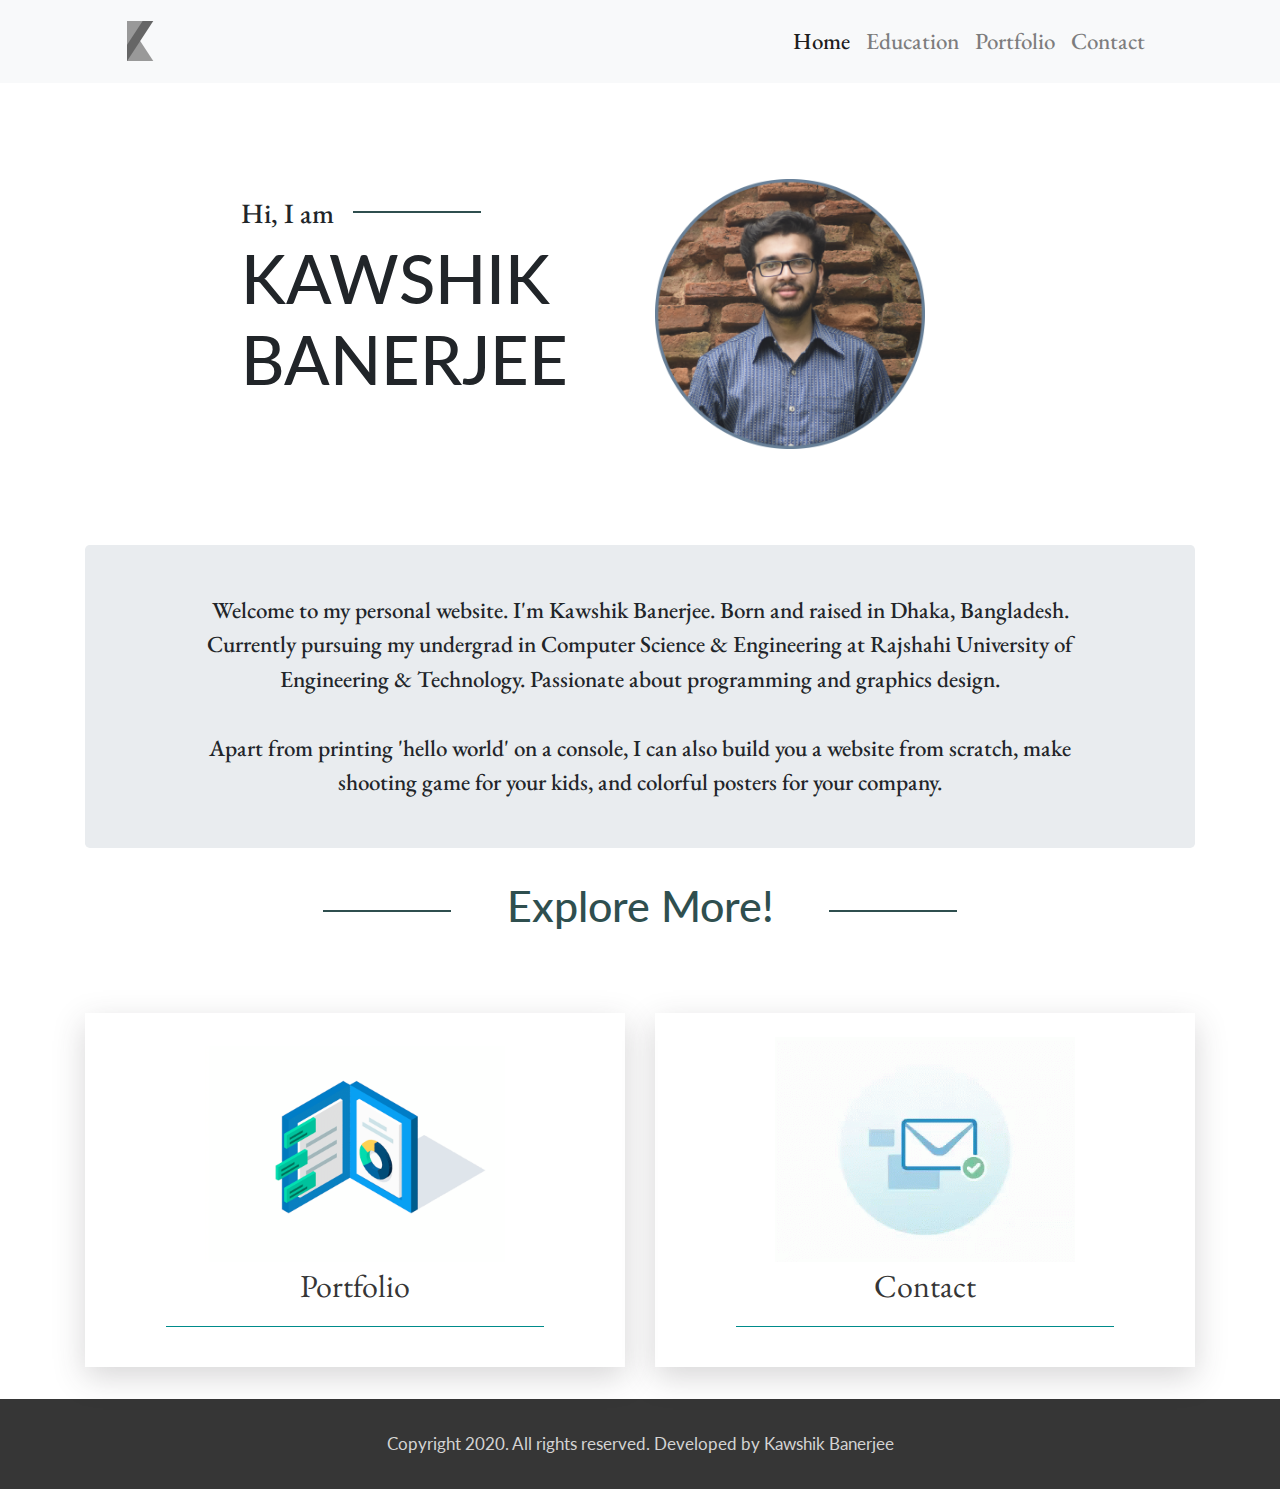
==== index.html @ 923f94b1 "update 2.0" ====
<!DOCTYPE html>
<html lang="en">
<head>
    <meta charset="UTF-8">
    <meta name="viewport" content="width=device-width, initial-scale=1.0">
    
    <!-- title -->
    <title>Kawshik Banerjee</title>
    <link rel="shortcut icon" href="./pic/brand.png" type="image/png">

    <!-- Bootstrap init -->
    <link rel="stylesheet" href="https://maxcdn.bootstrapcdn.com/bootstrap/4.5.2/css/bootstrap.min.css">
    <script src="https://ajax.googleapis.com/ajax/libs/jquery/3.5.1/jquery.min.js"></script>
    <script src="https://cdnjs.cloudflare.com/ajax/libs/popper.js/1.16.0/umd/popper.min.js"></script>
    <script src="https://maxcdn.bootstrapcdn.com/bootstrap/4.5.2/js/bootstrap.min.js"></script>

    <!-- css and responsive -->
    <link rel="stylesheet" href="./CSS/style.css">
    <link rel="stylesheet" href="./CSS/responsive.css"> 

    <!-- fonts -->
    <link rel="preconnect" href="https://fonts.gstatic.com">
    <link href="https://fonts.googleapis.com/css2?family=Lato:wght@700&display=swap" rel="stylesheet">
    <link href="https://fonts.googleapis.com/css2?family=EB+Garamond:ital,wght@0,400;0,500;1,600&display=swap" rel="stylesheet">
</head>
<body>
    <!-- header part -->
    <header class="header_area" id="navBar">
        <div class="main-menu">
            <nav class="navbar navbar-expand-lg navbar-light bg-light">
                <div class="container">
                    <img src="./pic/brand.png" alt="Logo" style="width:40px;">
                    <!-- <a class="navbar-brand" href="">KAWSHIK</a> -->

                    <button class="navbar-toggler" type="button" data-toggle="collapse" data-target="#navbarNavAltMarkup" 
                        aria-controls="navbarNavAltMarkup" aria-expanded="false" aria-label="Toggle navigation">
                        <span class="navbar-toggler-icon"></span>
                    </button>
                        
                    <div class="collapse navItems navbar-collapse justify-content-end" id="navbarNavAltMarkup">
                        <div class="navbar-nav">
                            <a class="nav-item nav-link active" href="index.html">Home </a>
                            <a class="nav-item nav-link" href="education.html">Education </a>
                            <a class="nav-item nav-link" href="portfolio.html">Portfolio </a>
                            <a class="nav-item nav-link" href="contact.html">Contact </a>
                        </div>
                    </div>
                </div>
            </nav>
        </div>
    </header>
    <!-- header end -->

    <main class="home-page">
        <!-- intro -->
        <section class="home-intro">
            <div class="container">
                <div class="row">
                    <div class="col-lg-6 col-md-12 home-title">
                        <h3 class="title-text">Hi, I am</h3>
                        <h1 class="title-text text-uppercase">Kawshik<br>Banerjee</h1>
                    </div>
                    <div class="col-lg-6 col-md-12 banner-image">
                        <img src="./pic/dp.png" alt="banner-image" class="img-fluid">
                    </div>
                </div>

                <div class="intro-text jumbotron">
                    Welcome to my personal website. I'm Kawshik Banerjee. 
                    Born and raised in Dhaka, Bangladesh. Currently pursuing 
                    my undergrad in Computer Science & Engineering at 
                    Rajshahi University of Engineering & Technology. Passionate 
                    about programming and graphics design.
                    <br><br>
                    Apart from printing 'hello world' on a console, I can also build you a website from scratch, make shooting game for your kids, and colorful posters for your company. 
                </div>
            </div>
        </section>
        <!-- intro end  -->

        <!-- explore more -->
        <div class="container text-center section-divider">
            <h3> Explore More! </h3>
        </div> <br> <br> <br>
        
        <div class="container">
        <div class="row justify-content-center" style="margin-top: -30px">
            <div class="col-md-6">
                <div class="text-center baksho">
                    <img src="./pic/portfolio.gif" alt=""> <br>
                    <a href="portfolio.html">Portfolio</a>
                    <hr>
                </div>
            </div> 

            <div class="col-md-6">
                <div class="text-center baksho">
                    <img src="./pic/mail2.gif" alt=""> <br>
                    <a href="contact.html">Contact</a>
                    <hr>
                </div>
            </div> 
        </div>
        </div>
        <!-- explore ends -->
    </main>
    
    <footer class="footer-area" id="footer-area">
        Copyright 2020. All rights reserved. Developed by Kawshik Banerjee
    </footer>
    
</body>
</html>
---- CSS/style.css ----
/* navbar */
.navbar-brand {
    padding: 0 2rem 0 0;
    font-family: 'Lato', sans-serif;
    font-size: 23px;
    text-transform: uppercase;
}

.navbar {
    padding: 1rem 7rem;
    background-color: whitesmoke;
}

.nav-edu {
    background-color: #caa17f;
}

.nav-edu a {
    color: #613221
}

.nav-edu a:hover {
    color: black
}

.navItems {
    font-family: 'EB Garamond', serif;
    font-weight:500;
    font-size: 23px;
}

.nav-edu .navbar-toggler-icon {
    background-image: url("data:image/svg+xml,%3csvg xmlns='http://www.w3.org/2000/svg' width='30' height='30' viewBox='0 0 30 30'%3e%3cpath stroke='rgba%28255, 255, 255, 0.5%29' stroke-linecap='round' stroke-miterlimit='10' stroke-width='2' d='M4 7h22M4 15h22M4 23h22'/%3e%3c/svg%3e");
}
/* navbar end */

/* homepage intro */
.home-page .home-intro .home-title {
    padding-top: 10%;
    padding-left: 15%;
}

.home-page .home-intro .home-title h3 {
    font-family: 'EB Garamond', serif;
}

.home-page .home-intro .home-title h3::after {
    content: " ";
    height: 2px;
    width: 10vw;
    background: darkslategrey;
    display: inline-block;
    margin-left: 5%;
    transform: translateY(-10px);
}

.home-page .home-intro .home-title h1 {
    font-size: 4.2rem;
    font-family: 'Lato', sans-serif;
}

.home-page .home-intro .banner-image > img {
    padding: 6rem 0; 
    width: 50%;
}

.home-page .home-intro .intro-text {
    font-family: 'EB Garamond', serif;
    text-align: center;
    font-size: 23px;
    font-weight: 500;
    padding: 3rem 7rem 3rem 7rem;
}
/* intro done */ 

/* home content */
.section-divider h3 {
    display: block;
    font-family: 'Lato', serif;
    /* font-family: 'EB Garamond', serif; */
    font-size: 2.7rem;
    /* text-transform: uppercase; */
    /* letter-spacing: 1px; */
    color: darkslategray;
}

.section-divider h3::after {
    content: " ";
    height: 2px;
    width: 10vw;
    background: darkslategrey;
    display: inline-block;
    margin-left: 4%;
    transform: translateY(-10px);
}

.section-divider h3::before {
    content: " ";
    height: 2px;
    width: 10vw;
    background: darkslategrey;
    display: inline-block;
    margin-right: 4%;
    transform: translateY(-10px);
}

.flex-container {
    display: flex;
    flex-direction: row;
    flex-wrap: wrap;
    align-items: center;
}

.baksho {
    background: #ffffff10;
    box-shadow: 0px 10px 30px rgba(57, 56, 61, 0.205);
    margin: 2rem 0rem;
    padding-top: 1.5rem;
    padding-bottom: 1.5rem;
}

.baksho a {
    font-family: 'EB Garamond', serif;
    font-size: 2rem;
    color: #363636;
}

.baksho img {
    width: 300px;
}

.baksho hr {
    width: 70%;
    border-color: darkcyan;
}

.baksho p {
    font-family: 'EB Garamond', serif;
    font-weight: 500;
    font-size: 1.4rem;
}
/* home content done */

/* edu starts */
.institute img {
    width: 100px;
}

.institute p {
    font-family: 'EB Garamond', serif;
    font-weight: 500;
    font-size: 2rem;
}

.institute text {
    font-family: 'EB Garamond', serif;
    font-size: 1.5rem;
}
/* edu ends */

/* contact starts */
.contact-me {
    font-family: 'EB Garamond', serif;
    font-size: 1.6rem;
    color: darkslategray;
    font-weight: 500;
}

.contact-me h2 {
    font-family: 'Lato', sans-serif;
    font-size: 2.2rem;
}

.fa:hover {
    opacity: 0.7;
}

.fa-whatsapp {
	color: #25D366;
    background-color: white;
}

.fa-envelope-o {
	color: #dd4b39;
    background: white;
}

.fa {
    margin-right: 10px;
}
/* contact ends */

/* footer */
.footer-area {
    background: #363636;
    padding: 2rem 0;
    font-family: 'Lato', sans-serif;
    font-size: 17px;
    color: lightgray;
    text-align: center;
}
/* footer done */
---- CSS/responsive.css ----
@media only screen and (max-width: 600px) {
    .home-page .home-intro .home-title h1 {
        font-size: 2rem;
        font-family: 'Lato', sans-serif;
    }

    .home-page .home-intro .banner-image > img {
        padding: 6rem 0; 
        width: 50%;
        margin: 0 4rem;
    }

    .home-page .home-intro .intro-text {
        font-family: 'EB Garamond', serif;
        text-align: center;
        font-size: 20px;
        font-weight: 500;
        padding: 2rem 1rem 2rem 1rem;
    }

    .section-divider h3 {
        display: block;
        font-family: 'Lato', serif;
        /* font-family: 'EB Garamond', serif; */
        font-size: 1.3rem;
        /* text-transform: uppercase; */
        /* letter-spacing: 1px; */
        color: darkslategray;
    }

    .section-divider h3::after {
        content: " ";
        height: 2px;
        width: 5vw;
        background: darkslategrey;
        display: inline-block;
        margin-left: 4%;
        transform: translateY(-10px);
    }
    
    .section-divider h3::before {
        content: " ";
        height: 2px;
        width: 5vw;
        background: darkslategrey;
        display: inline-block;
        margin-right: 4%;
        transform: translateY(-10px);
    }
    
    .baksho {
        background: #ffffff10;
        box-shadow: 0px 5px 15px rgba(57, 56, 61, 0.205);
        /* margin: 1rem 0rem; */
        padding-top: 1rem;
        padding-bottom: 1rem;
        /* width: 70%; */
    }
    
    .baksho a {
        font-family: 'EB Garamond', serif;
        font-size: 1.7rem;
        color: #363636;
    }
    
    .baksho img {
        width: 50%;
    }

    .baksho p {
        font-size: 1.3rem;
    }
    
    .baksho hr {
        width: 70%;
        border-color: darkcyan;
    }

    .institute text {
        font-size: 1.3rem;
    }

    .contact-me {
        font-size: 1.3rem;
        text-align: center;
    }

    .footer-area {
        background: #363636;
        padding: 2rem 1rem;
        font-family: 'Lato', sans-serif;
        font-size: 14px;
        color: lightgray;
        text-align: center;
    }

}

@media only screen and (max-width: 1224px) {
    .navbar-brand {
        padding: 0 2rem 0 0;
        font-family: 'Lato', sans-serif;
        font-size: 23px;
        text-transform: uppercase;
    }

    .home-page .home-intro .banner-image > img {
        padding: 6rem 0; 
        width: 50%;
        margin: 0 4rem;
    }

    .home-page .home-intro .intro-text {
        font-family: 'EB Garamond', serif;
        text-align: center;
        font-size: 22px;
        font-weight: 500;
        padding: 2rem 1rem 2rem 1rem;
    }

    .fa {
        padding: 5px;
        width: 40px;
        height: 40px;
        text-align: center;
        text-decoration: none;
        margin: 2px 3px;
        border-radius: 50%;
    }

}
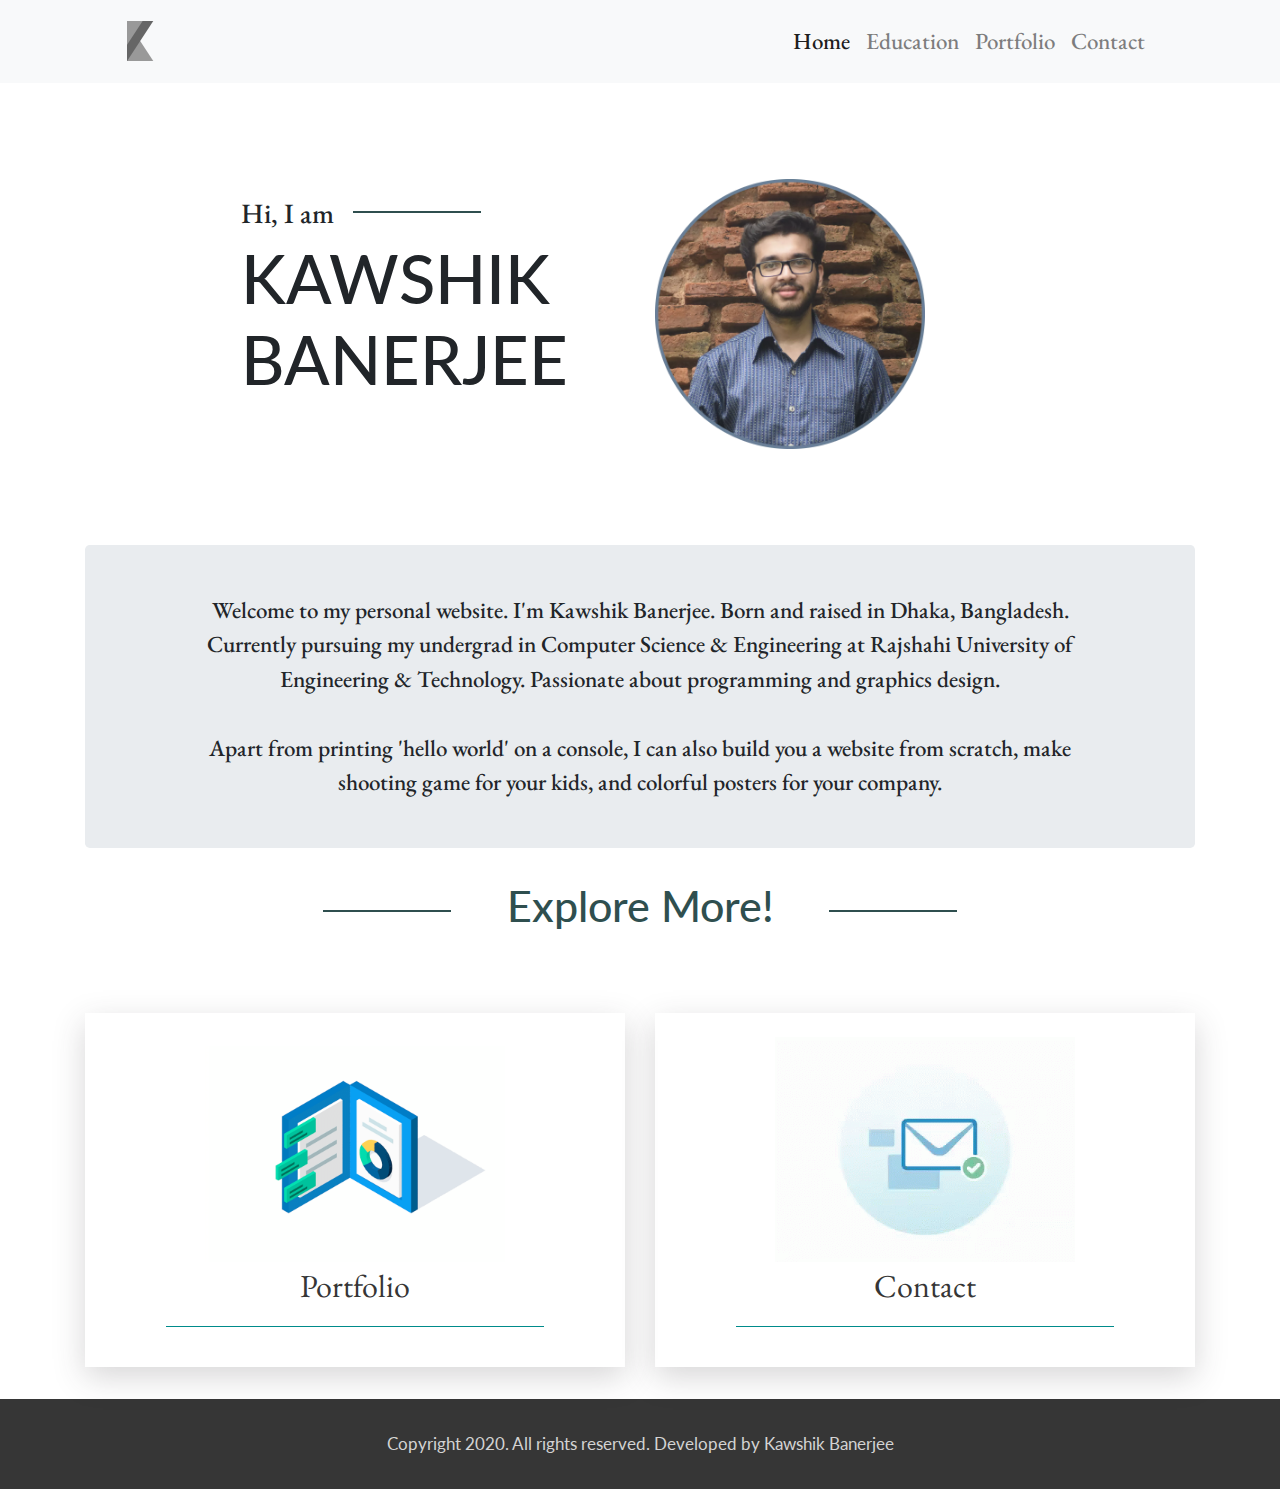
==== commit cce61edc: "dp update" ====
--- a/index.html
+++ b/index.html
@@ -61,7 +61,7 @@
                         <h1 class="title-text text-uppercase">Kawshik<br>Banerjee</h1>
                     </div>
                     <div class="col-lg-6 col-md-12 banner-image">
-                        <img src="./pic/dp.png" alt="banner-image" class="img-fluid">
+                        <img src="./pic/dp.webp" alt="banner-image" class="img-fluid">
                     </div>
                 </div>
 
@@ -110,4 +110,4 @@
     </footer>
     
 </body>
-</html>+</html>
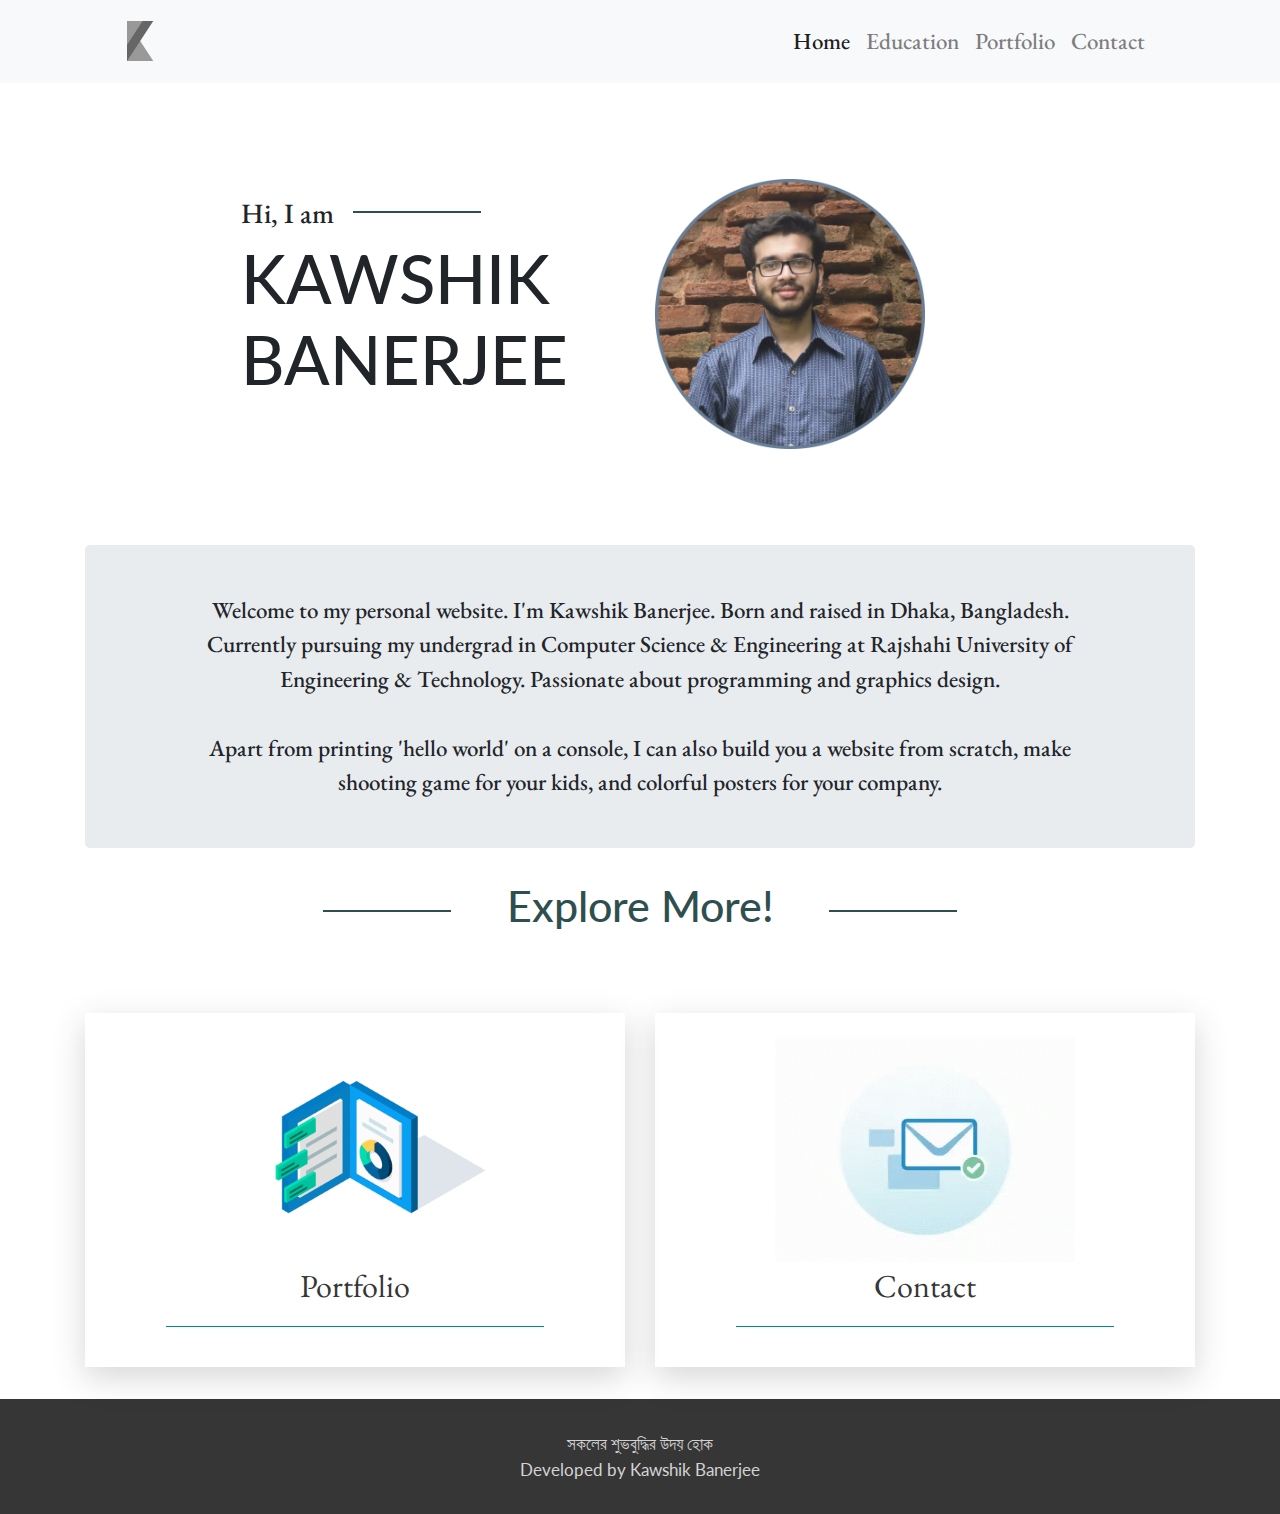
==== commit d6e54d00: "EC+footer update" ====
--- a/index.html
+++ b/index.html
@@ -106,8 +106,8 @@
     </main>
     
     <footer class="footer-area" id="footer-area">
-        Copyright 2020. All rights reserved. Developed by Kawshik Banerjee
+        সকলের শুভবুদ্ধির উদয় হোক<br>Developed by Kawshik Banerjee
     </footer>
     
 </body>
-</html>
+</html>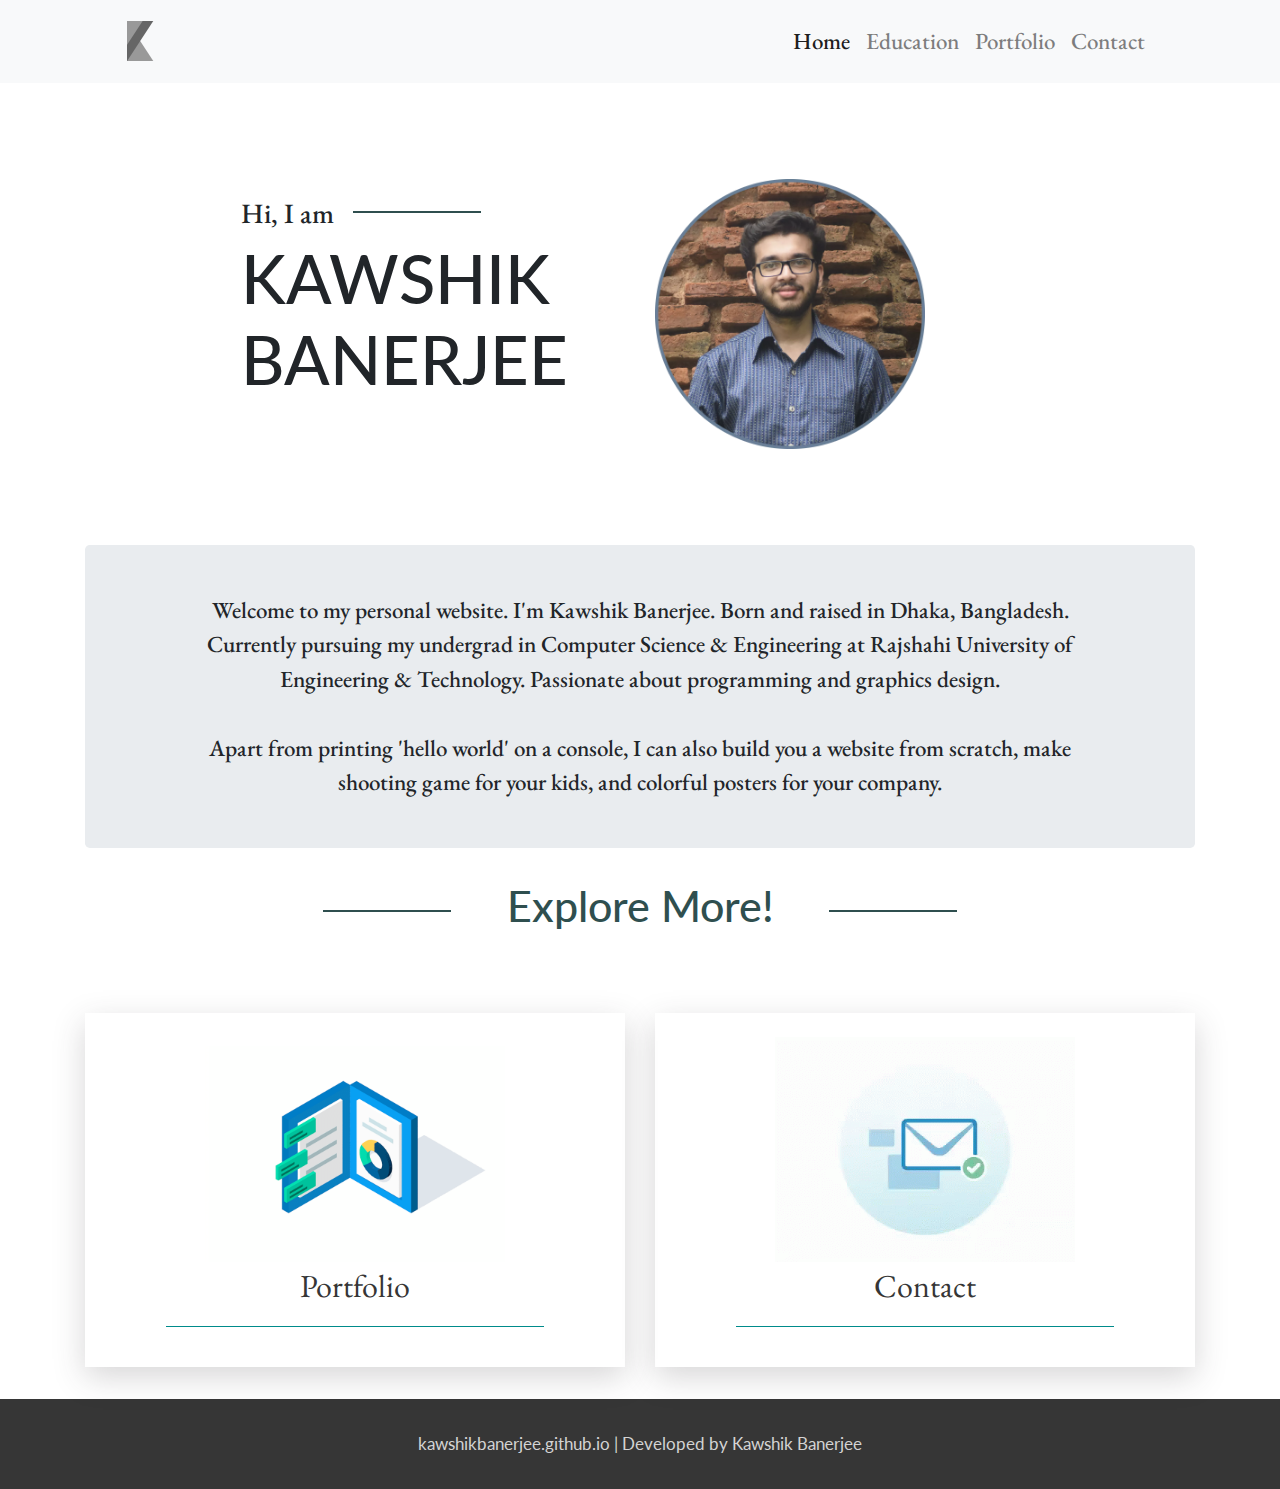
==== commit 9d31b818: "footer update" ====
--- a/index.html
+++ b/index.html
@@ -106,8 +106,8 @@
     </main>
     
     <footer class="footer-area" id="footer-area">
-        সকলের শুভবুদ্ধির উদয় হোক<br>Developed by Kawshik Banerjee
+        kawshikbanerjee.github.io | Developed by Kawshik Banerjee
     </footer>
     
 </body>
-</html>+</html>
